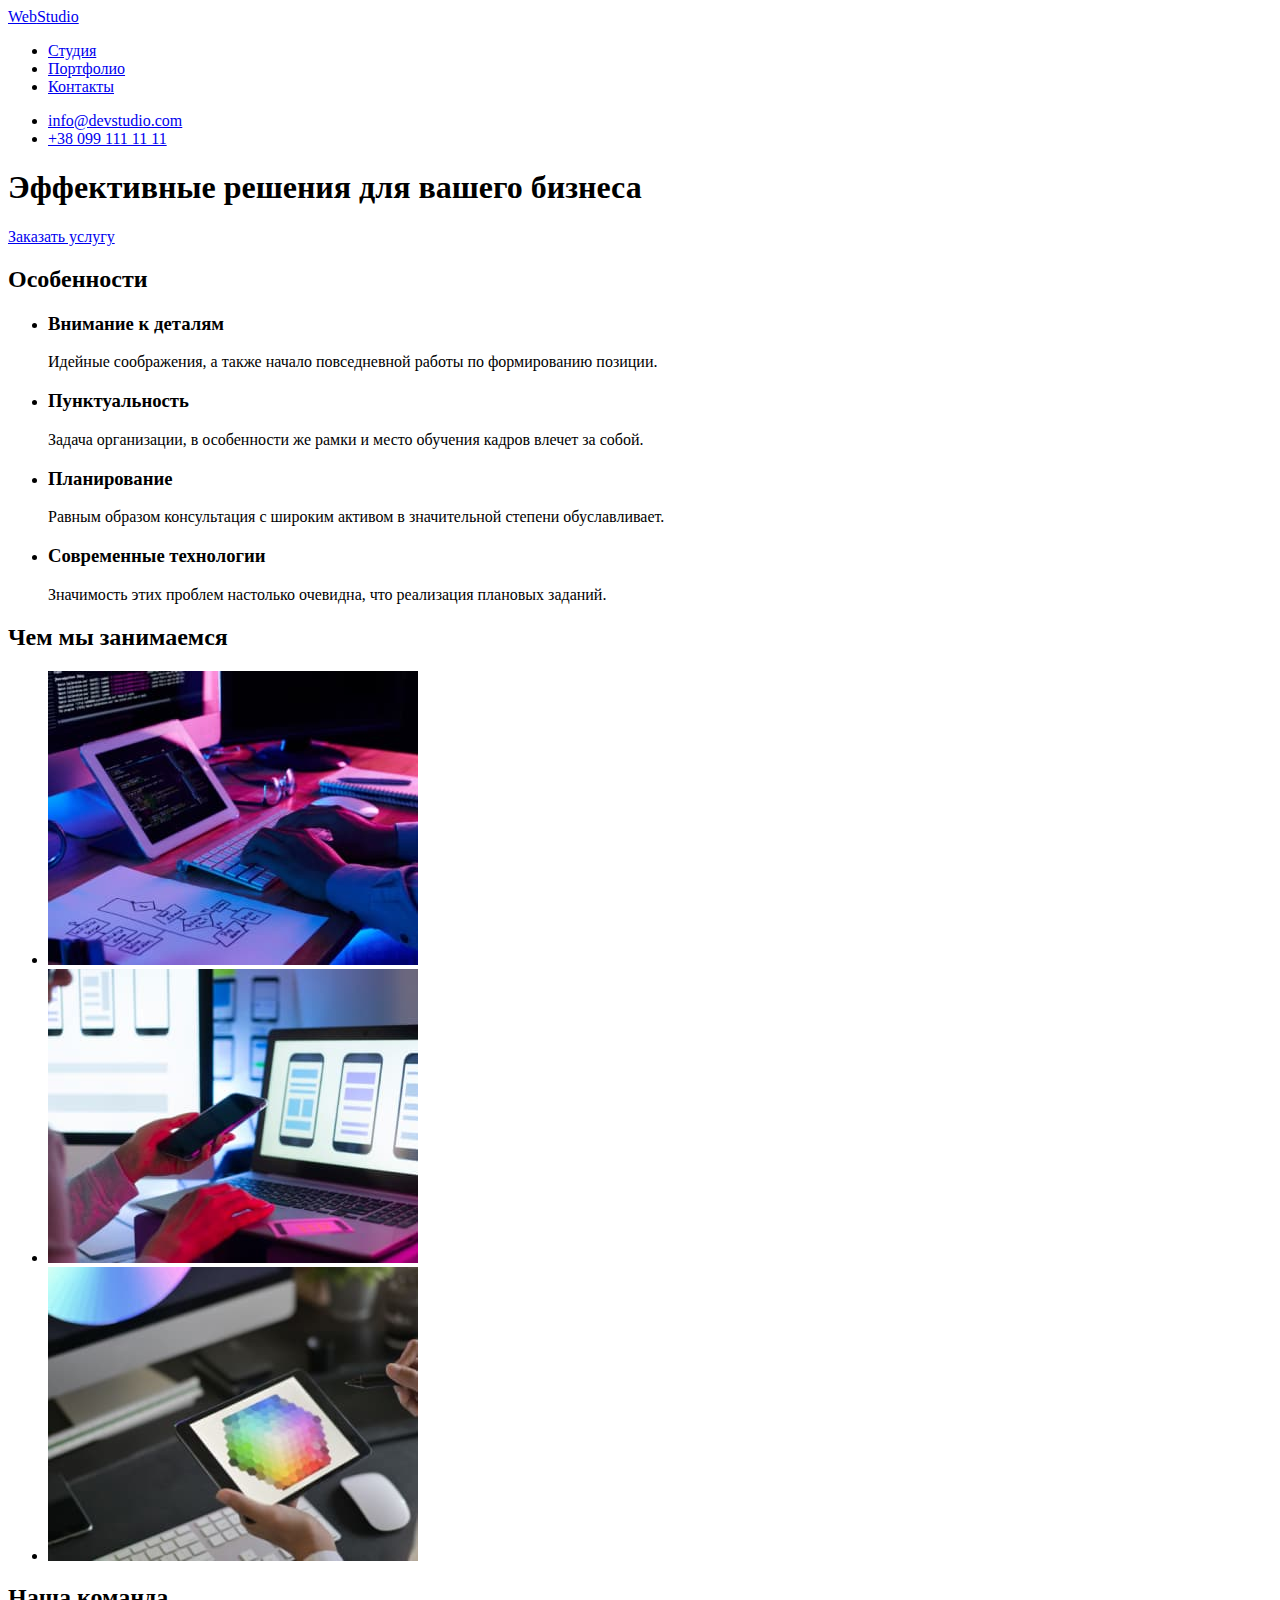
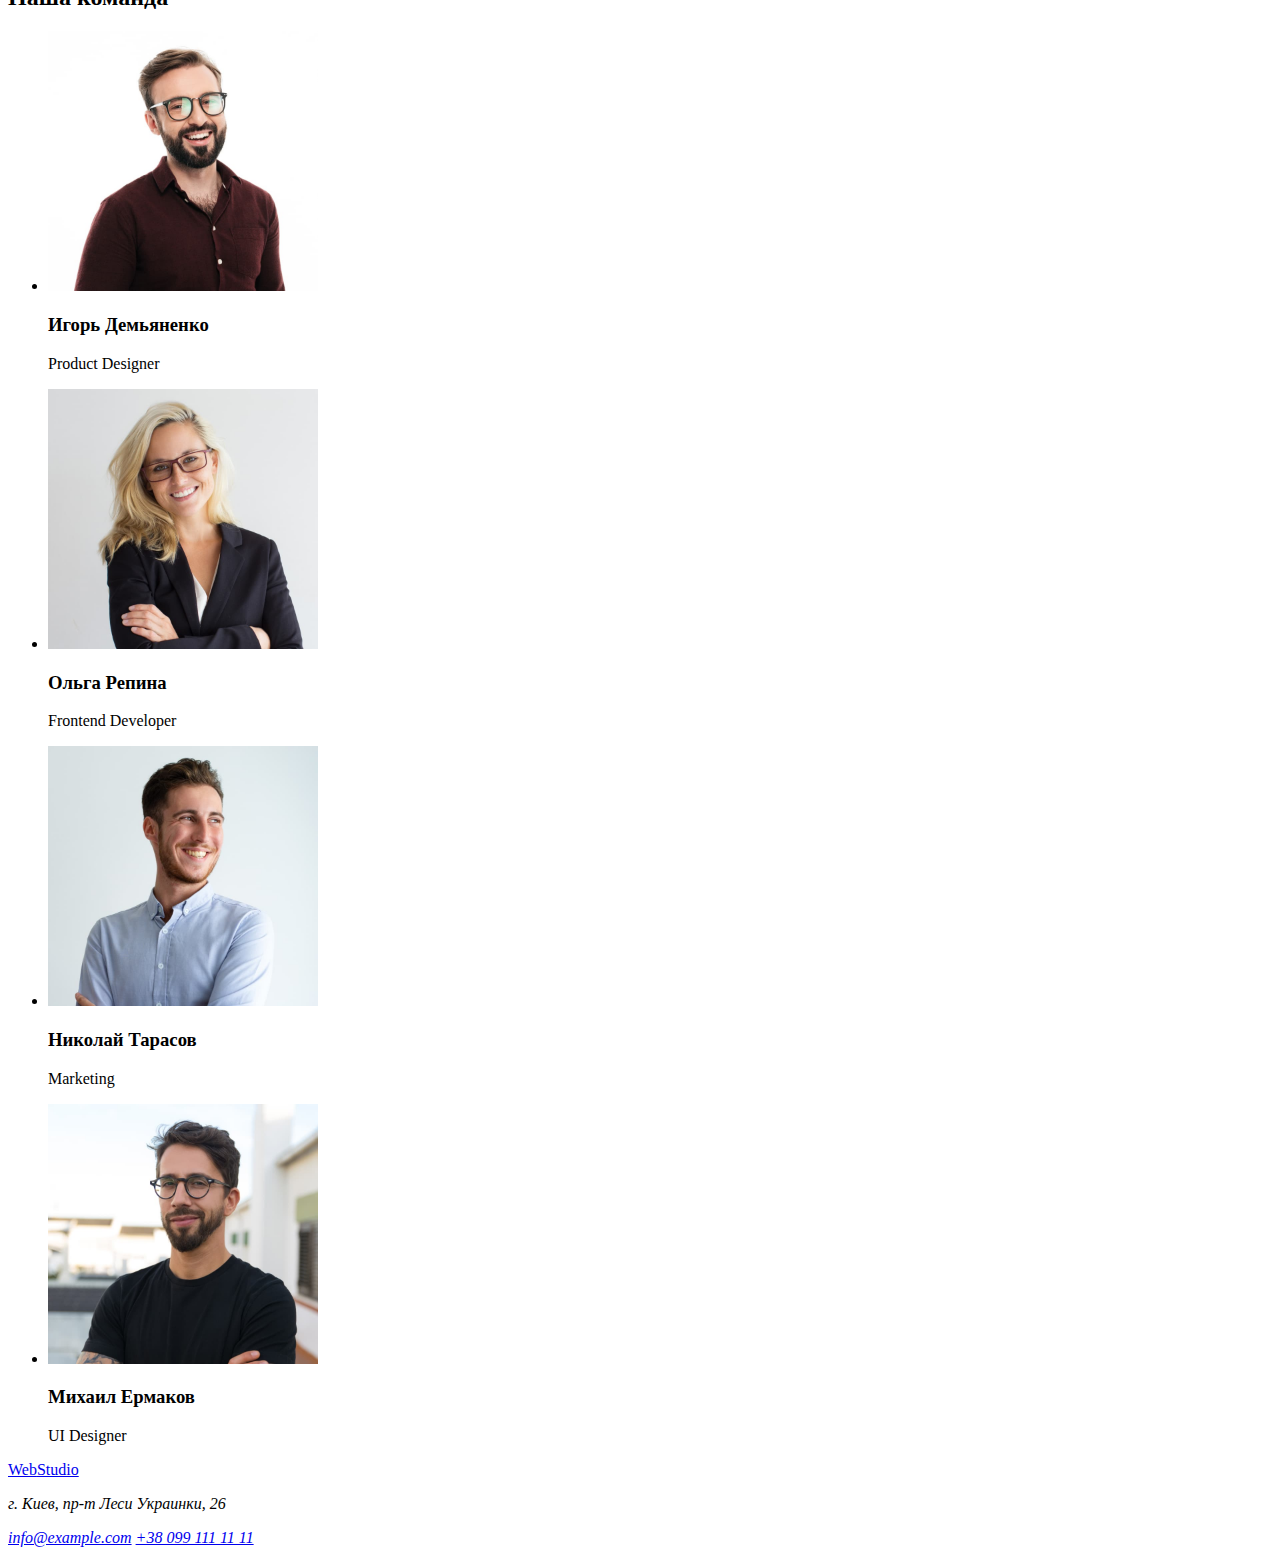
==== index.html @ 2d9bee37 "Скопирован из дз1" ====
<!DOCTYPE html>
<html lang="ru">
<head>
    <meta charset="UTF-8">
    <meta name="viewport" content="width=device-width, initial-scale=1.0">
    <title>WebStudio</title>
</head>
<body>
    <header>
        <a href="./index.html">Web<span>Studio</span></a>
        <nav>
        <ul>
            <li><a href="#">Студия</a></li>
            <li><a href="#">Портфолио</a></li>
            <li><a href="#">Контакты</a></li>
        </ul>
    </nav>
        <ul>
            <li><a href="mailto:info@devstudio.com">info@devstudio.com</a></li>
            <li><a href="tel:+380991111111">+38 099 111 11 11</a></li>
        </ul>
    </header>
    <main>
    <section>
        <h1>Эффективные решения для вашего бизнеса</h1>
        <a href="#">Заказать услугу</a>
    </section>
    <section>
        <!-- Скытый заголовок-->
    <h2>Особенности</h2>
    <ul>
        <li><h3>Внимание к деталям</h3>
            <p>Идейные соображения, а также начало повседневной работы по формированию позиции.</p></li>
        <li><h3>Пунктуальность</h3>
            <p>Задача организации, в особенности же рамки и место обучения кадров влечет за собой.</p></li>
        <li><h3>Планирование</h3>
            <p>Равным образом консультация с широким активом в значительной степени обуславливает.</p></li>
        <li><h3>Современные технологии</h3>
            <p>Значимость этих проблем настолько очевидна, что реализация плановых заданий.</p></li>
    </ul>
    </section>
    <section>
        <h2>Чем мы занимаемся</h2>
        <ul>
        <li><img src="./images/box-1.jpg" alt="Набор текста" width="370"/></li>
        <li><img src="./images/box-2.jpg" alt="Мобильная версия" width="370"/></li>
        <li><img src="./images/box-3.jpg" alt="Дизайн" width="370"/></li>
        </ul>
    </section>
    
    <section>
        <h2>Наша команда</h2>
        <ul>
        <li>
            <img src="./images/team-card-1.jpg" alt="Игорь Демьяненко" width="270"/>
            <h3>Игорь Демьяненко</h3>
            <p>Product Designer</p>
        </li>
        <li><img src="./images/team-card-2.jpg" alt="Ольга Репина" width="270"/>
            <h3>Ольга Репина</h3>
            <p>Frontend Developer</p>
        </li>
        <li><img src="./images/team-card-3.jpg" alt="Николай Тарасов" width="270"/>
            <h3>Николай Тарасов</h3>
            <p>Marketing</p>
        </li>
        <li><img src="./images/team-card-4.jpg" alt="Михаил Ермаков" width="270"/>
            <h3>Михаил Ермаков</h3>
            <p>UI Designer</p>
        </li>
        </ul>
    </section>
    </main>
    <footer>
        <a href="./index.html">Web<span>Studio</span></a>
        <address>
            <p>г. Киев, пр-т Леси Украинки, 26</p>
            <a href="mailto:info@example.com">info@example.com</a>
            <a href="tel:+380991111111">+38 099 111 11 11</a>
        </address>
        
    </footer>
</body>
</html>
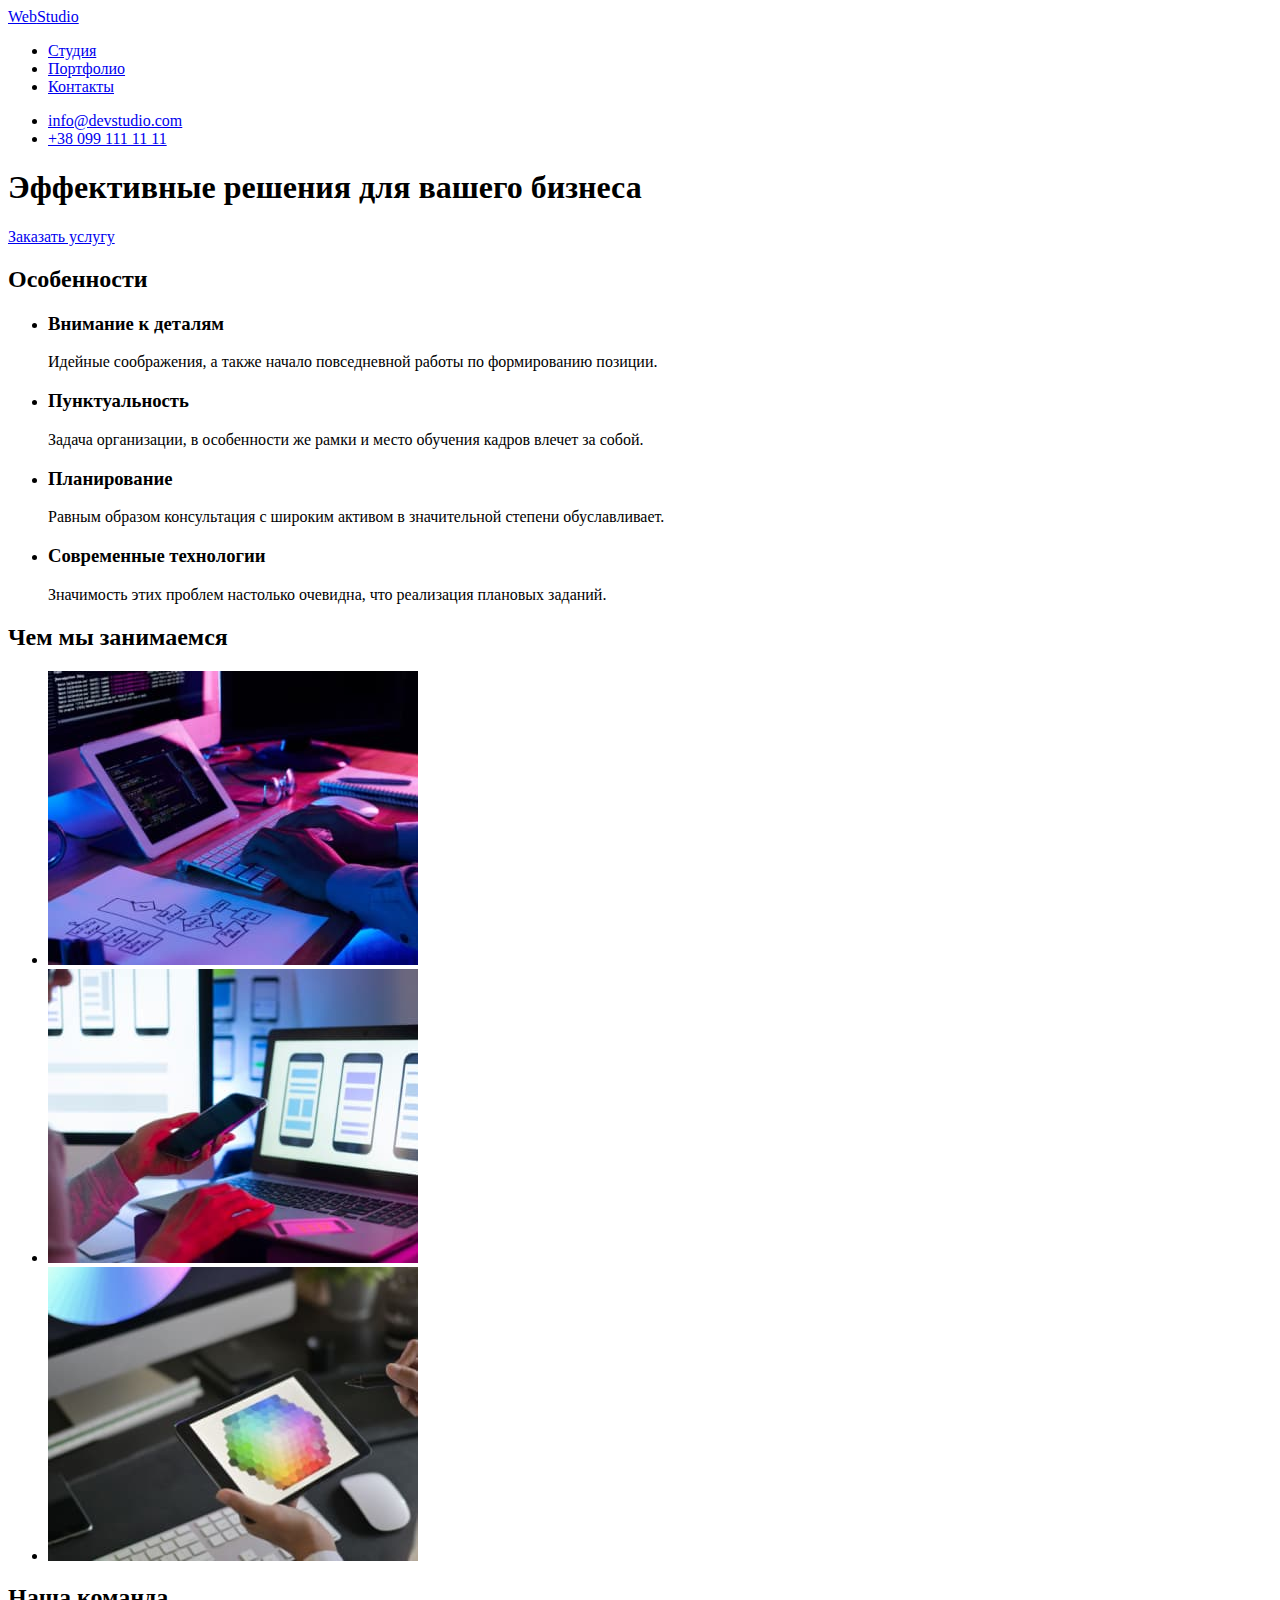
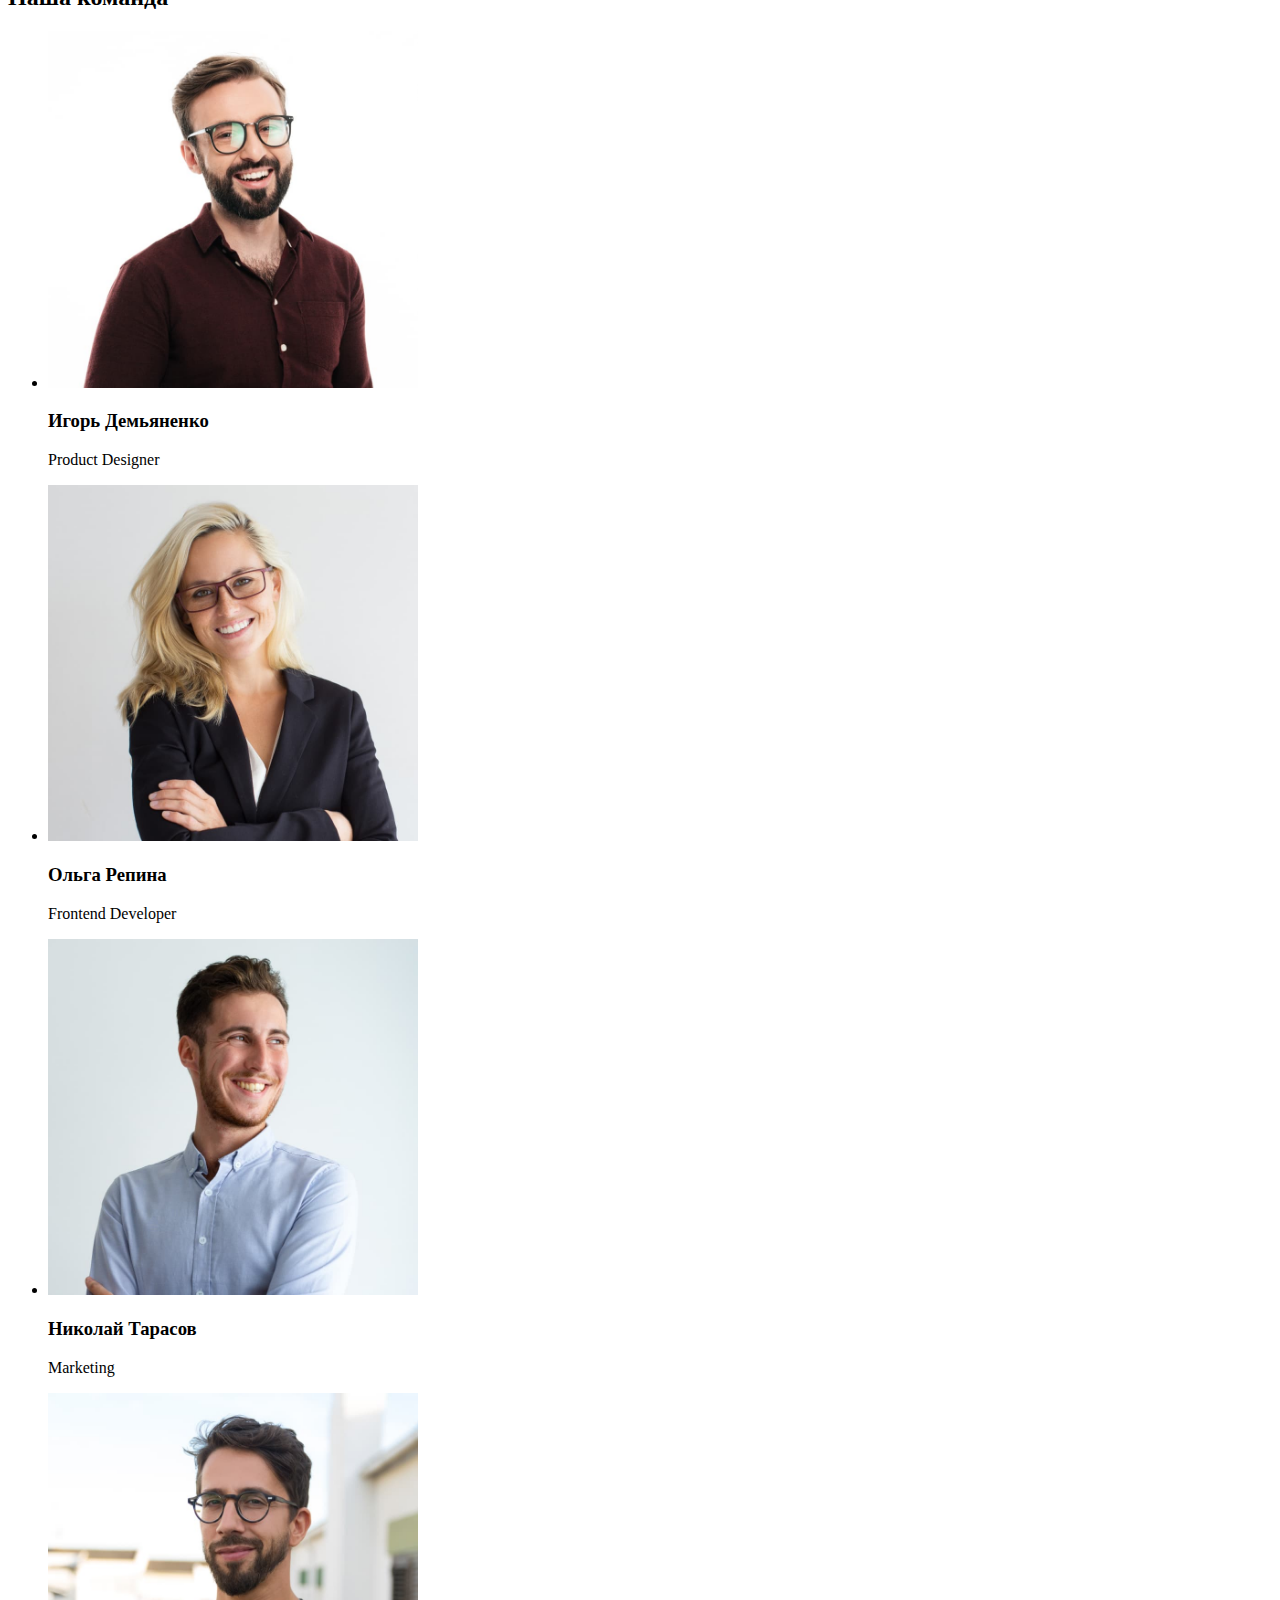
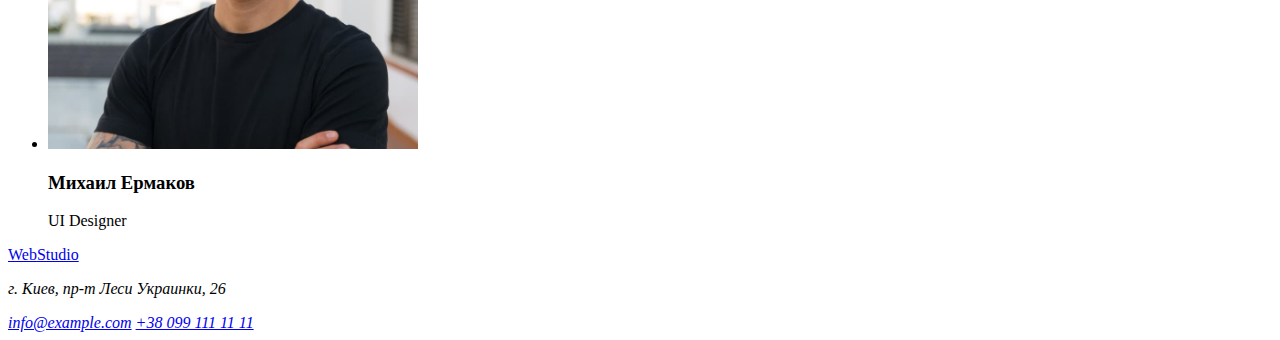
==== commit 06738e41: "Создал страничку portfolio" ====
--- a/index.html
+++ b/index.html
@@ -52,19 +52,19 @@
         <h2>Наша команда</h2>
         <ul>
         <li>
-            <img src="./images/team-card-1.jpg" alt="Игорь Демьяненко" width="270"/>
+            <img src="./images/team-card-1.jpg" alt="Игорь Демьяненко" width="370"/>
             <h3>Игорь Демьяненко</h3>
             <p>Product Designer</p>
         </li>
-        <li><img src="./images/team-card-2.jpg" alt="Ольга Репина" width="270"/>
+        <li><img src="./images/team-card-2.jpg" alt="Ольга Репина" width="370"/>
             <h3>Ольга Репина</h3>
             <p>Frontend Developer</p>
         </li>
-        <li><img src="./images/team-card-3.jpg" alt="Николай Тарасов" width="270"/>
+        <li><img src="./images/team-card-3.jpg" alt="Николай Тарасов" width="370"/>
             <h3>Николай Тарасов</h3>
             <p>Marketing</p>
         </li>
-        <li><img src="./images/team-card-4.jpg" alt="Михаил Ермаков" width="270"/>
+        <li><img src="./images/team-card-4.jpg" alt="Михаил Ермаков" width="370"/>
             <h3>Михаил Ермаков</h3>
             <p>UI Designer</p>
         </li>
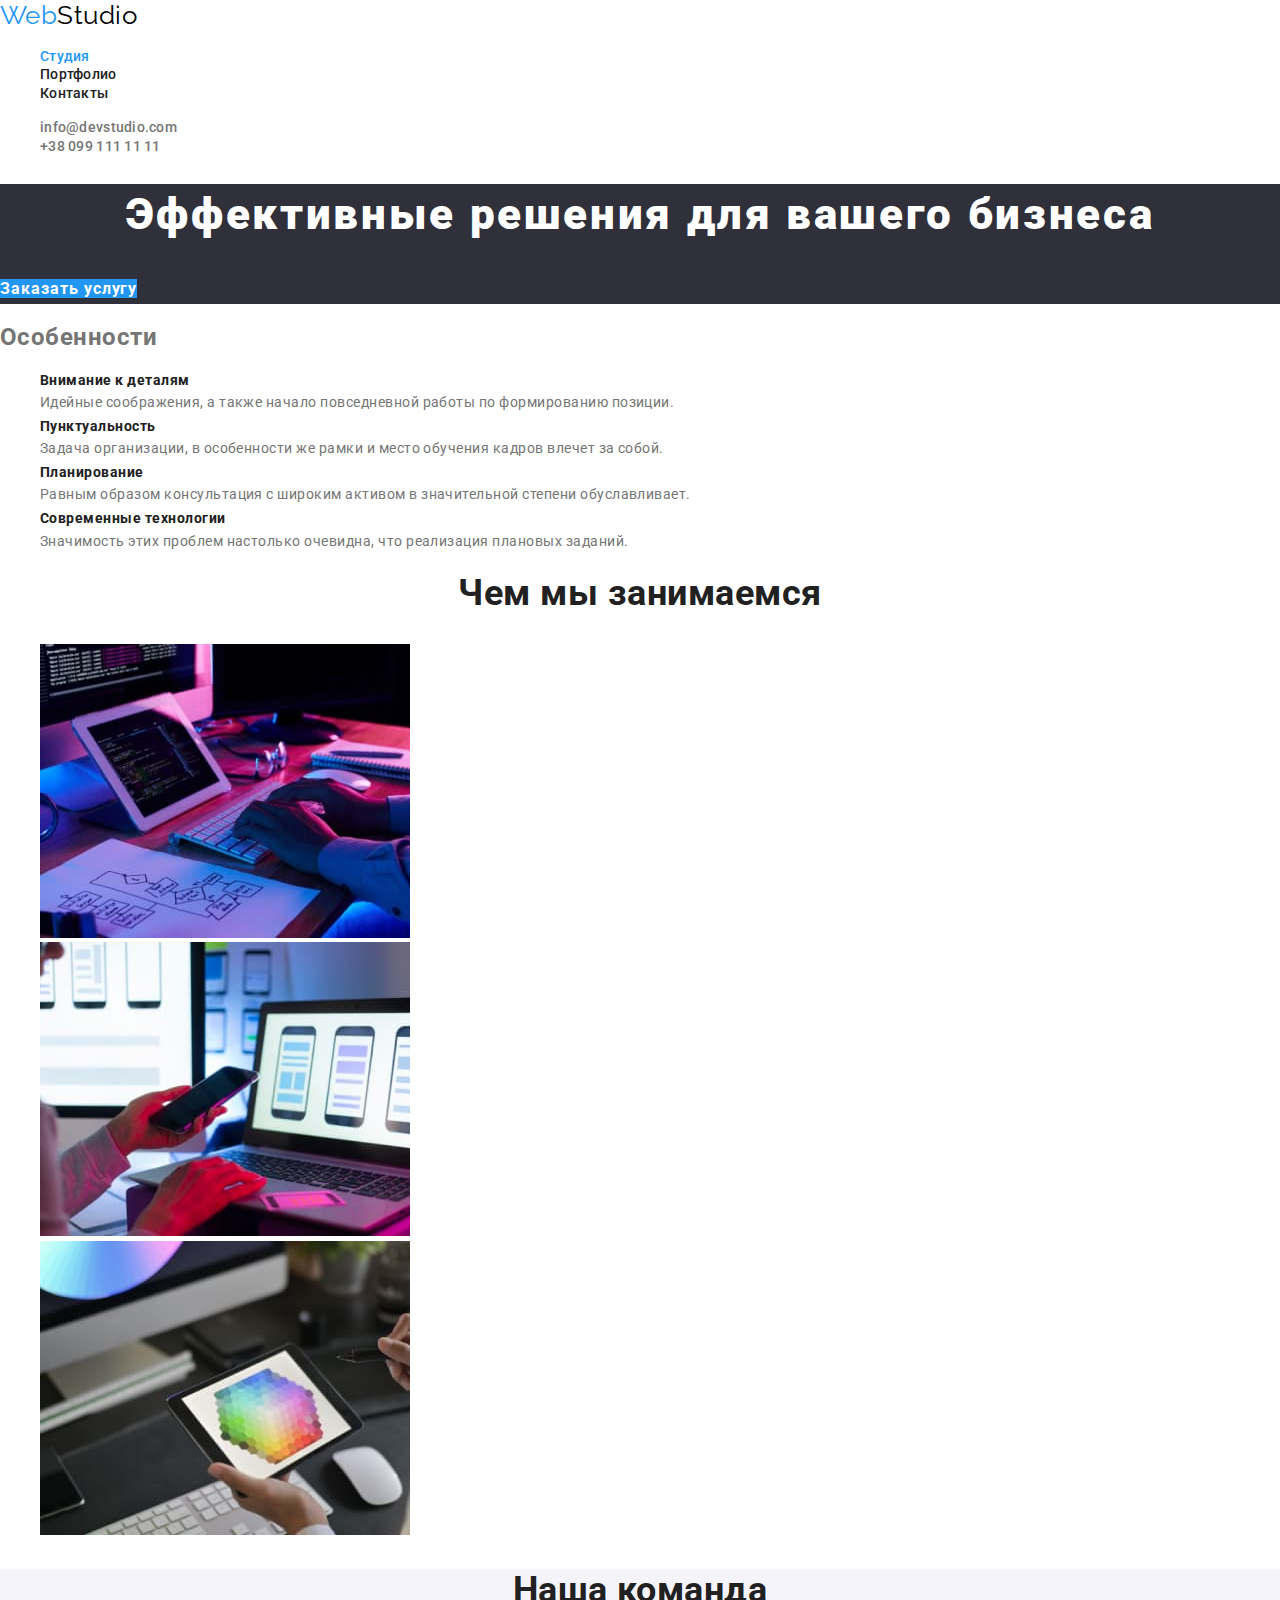
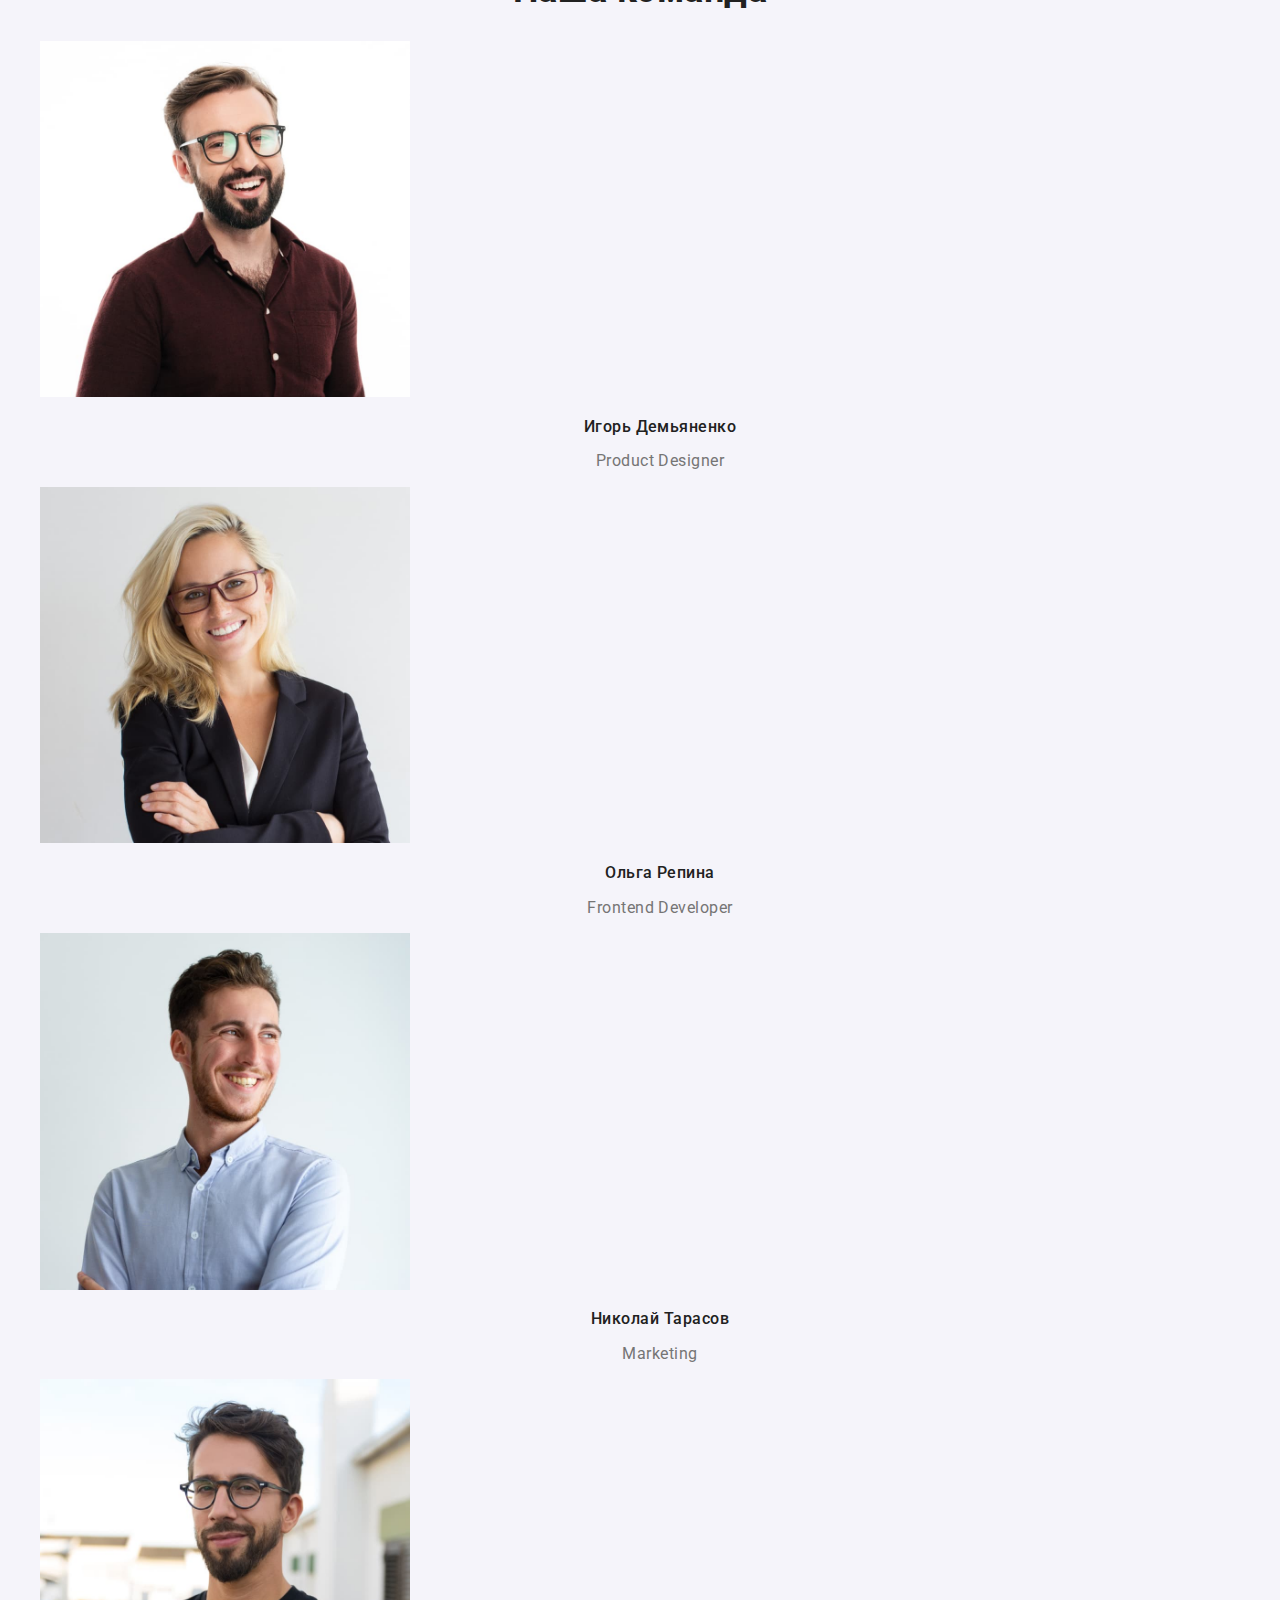
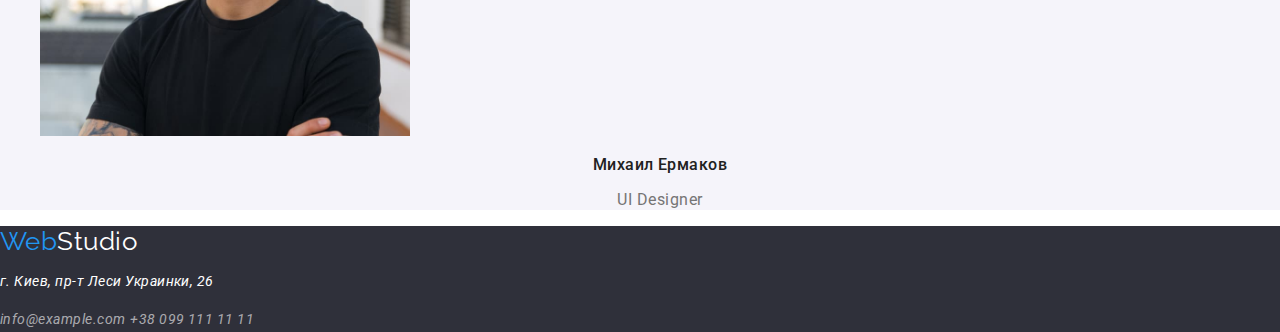
==== commit ae3df5d1: "Закончил" ====
--- a/index.html
+++ b/index.html
@@ -4,43 +4,48 @@
     <meta charset="UTF-8">
     <meta name="viewport" content="width=device-width, initial-scale=1.0">
     <title>WebStudio</title>
+    <link rel="stylesheet" href="./css/style.css">
+    <link rel="stylesheet" href="./css/normalize.css">
+    <!--Шрифты найденые в макете Raleway700,( по ошибке дизайнера не используем OleoScript400) , Roboto400,500,700,900 Script-->
+    <link rel="preconnect" href="https://fonts.gstatic.com">
+    <link href="https://fonts.googleapis.com/css2?family=Raleway:wght@700&family=Roboto:wght@400;500;700;900&display=swap" rel="stylesheet">
 </head>
 <body>
     <header>
-        <a href="./index.html">Web<span>Studio</span></a>
+        <a href="./index.html" class="logo">Web<span>Studio</span></a>
         <nav>
         <ul>
-            <li><a href="#">Студия</a></li>
-            <li><a href="#">Портфолио</a></li>
-            <li><a href="#">Контакты</a></li>
+            <li><a href="./index.html" class="site-nav current">Студия</a></li>
+            <li><a href="./portfolio.html" class="site-nav">Портфолио</a></li>
+            <li><a href="#" class="site-nav">Контакты</a></li>
         </ul>
     </nav>
         <ul>
-            <li><a href="mailto:info@devstudio.com">info@devstudio.com</a></li>
-            <li><a href="tel:+380991111111">+38 099 111 11 11</a></li>
+            <li><a href="mailto:info@devstudio.com" class="auth-nav">info@devstudio.com</a></li>
+            <li><a href="tel:+380991111111" class="auth-nav">+38 099 111 11 11</a></li>
         </ul>
     </header>
     <main>
-    <section>
-        <h1>Эффективные решения для вашего бизнеса</h1>
-        <a href="#">Заказать услугу</a>
+    <section class="prim-section">
+        <h1 class="title-index">Эффективные решения для вашего бизнеса</h1>
+        <a href="#" class="link-prim-section">Заказать услугу</a>
     </section>
     <section>
         <!-- Скытый заголовок-->
     <h2>Особенности</h2>
     <ul>
-        <li><h3>Внимание к деталям</h3>
-            <p>Идейные соображения, а также начало повседневной работы по формированию позиции.</p></li>
-        <li><h3>Пунктуальность</h3>
-            <p>Задача организации, в особенности же рамки и место обучения кадров влечет за собой.</p></li>
-        <li><h3>Планирование</h3>
-            <p>Равным образом консультация с широким активом в значительной степени обуславливает.</p></li>
-        <li><h3>Современные технологии</h3>
-            <p>Значимость этих проблем настолько очевидна, что реализация плановых заданий.</p></li>
+        <li><h3 class="advantage">Внимание к деталям</h3>
+            <p class="text">Идейные соображения, а также начало повседневной работы по формированию позиции.</p></li>
+        <li><h3 class="advantage">Пунктуальность</h3>
+            <p class="text">Задача организации, в особенности же рамки и место обучения кадров влечет за собой.</p></li>
+        <li><h3 class="advantage">Планирование</h3>
+            <p class="text">Равным образом консультация с широким активом в значительной степени обуславливает.</p></li>
+        <li><h3 class="advantage">Современные технологии</h3>
+            <p class="text">Значимость этих проблем настолько очевидна, что реализация плановых заданий.</p></li>
     </ul>
     </section>
     <section>
-        <h2>Чем мы занимаемся</h2>
+        <h2 class="title-doing">Чем мы занимаемся</h2>
         <ul>
         <li><img src="./images/box-1.jpg" alt="Набор текста" width="370"/></li>
         <li><img src="./images/box-2.jpg" alt="Мобильная версия" width="370"/></li>
@@ -48,35 +53,35 @@
         </ul>
     </section>
     
-    <section>
-        <h2>Наша команда</h2>
+    <section class="comand-section">
+        <h2 class="title-comand">Наша команда</h2>
         <ul>
         <li>
             <img src="./images/team-card-1.jpg" alt="Игорь Демьяненко" width="370"/>
-            <h3>Игорь Демьяненко</h3>
-            <p>Product Designer</p>
+            <h3 class="persons">Игорь Демьяненко</h3>
+            <p class="prof-persons">Product Designer</p>
         </li>
         <li><img src="./images/team-card-2.jpg" alt="Ольга Репина" width="370"/>
-            <h3>Ольга Репина</h3>
-            <p>Frontend Developer</p>
+            <h3 class="persons">Ольга Репина</h3>
+            <p class="prof-persons">Frontend Developer</p>
         </li>
         <li><img src="./images/team-card-3.jpg" alt="Николай Тарасов" width="370"/>
-            <h3>Николай Тарасов</h3>
-            <p>Marketing</p>
+            <h3 class="persons">Николай Тарасов</h3>
+            <p class="prof-persons">Marketing</p>
         </li>
         <li><img src="./images/team-card-4.jpg" alt="Михаил Ермаков" width="370"/>
-            <h3>Михаил Ермаков</h3>
-            <p>UI Designer</p>
+            <h3 class="persons">Михаил Ермаков</h3>
+            <p class="prof-persons">UI Designer</p>
         </li>
         </ul>
     </section>
     </main>
     <footer>
-        <a href="./index.html">Web<span>Studio</span></a>
+        <a href="./index.html" class="logo">Web<span class="span-footer">Studio</span></a>
         <address>
-            <p>г. Киев, пр-т Леси Украинки, 26</p>
-            <a href="mailto:info@example.com">info@example.com</a>
-            <a href="tel:+380991111111">+38 099 111 11 11</a>
+            <p class="adress">г. Киев, пр-т Леси Украинки, 26</p>
+            <a href="mailto:info@example.com"  class="auth-nav-footer">info@example.com</a>
+            <a href="tel:+380991111111"  class="auth-nav-footer">+38 099 111 11 11</a>
         </address>
         
     </footer>
--- a/css/style.css
+++ b/css/style.css
@@ -0,0 +1,183 @@
+/* Цвет первых трех букв логотипа, активной навигации голубой #2196F3*/
+/* Цвет studio букв логотипа черный #000000*/
+/* Цвет навигации и заголовков черный #212121*/
+/* Цвет телефона и текста серый #757575*/
+/* Цвет текста белый #ffffff*/
+/* Цвет бекграунда в секциях темный #2F303A*/
+/* Цвет бекграунда в секциях светлый #E5E5E5 */
+/* Цвет бекграунда в светлых кнопках #F5F4FA*/
+:root {
+  --primary-text-color: #757575;
+  --primary-title-text-color: #212121;
+  --accent-color: #2196f3;
+  --primary-white-color: #ffffff;
+  --primary-black-color: #000000;
+  --bg-section-color: #2f303a;
+  --bg-white-section-color: #f5f4fa;
+}
+body {
+  background-color: var(--primary-white-color);
+  color: var(--primary-text-color);
+  font-family: Roboto, cursive;
+  letter-spacing: 0.03em;
+}
+.logo {
+  color: var(--accent-color);
+
+  font-family: Raleway, cursive;
+  font-size: 26px;
+  line-height: 1.19;
+}
+span {
+  color: var(--primary-black-color);
+}
+.site-nav {
+  color: var(--primary-title-text-color);
+  font-weight: 500;
+  font-size: 14px;
+  line-height: 1.17;
+  letter-spacing: 0.02em;
+}
+.site-nav:hover,
+.site-nav:hover:focus {
+  color: var(--accent-color);
+}
+
+.site-nav.current {
+  color: var(--accent-color);
+}
+.auth-nav {
+  color: var(--primary-text-color);
+  font-weight: 500;
+  font-size: 14px;
+  line-height: 1.17;
+  letter-spacing: 0.02em;
+}
+.auth-nav:hover,
+.auth-nav:hover:focus {
+  color: var(--accent-color);
+}
+ul {
+  list-style: none;
+}
+.title-index {
+  color: var(--primary-white-color);
+  font-size: 44px;
+  font-weight: 900;
+  line-height: 1.37;
+  letter-spacing: 0.06em;
+  text-align: center;
+}
+.prim-section {
+  background-color: var(--bg-section-color);
+}
+.link-prim-section {
+  background-color: var(--accent-color);
+  color: var(--primary-white-color);
+  font-size: 16px;
+  font-weight: 700;
+  line-height: 1.9;
+  letter-spacing: 0.06em;
+  text-align: center;
+}
+.advantage {
+  color: var(--primary-title-text-color);
+  font-size: 14px;
+  font-weight: 700;
+  line-height: 1.17;
+  text-align: left;
+}
+.text {
+  font-size: 14px;
+  font-weight: 400;
+  line-height: 1.71px;
+  text-align: left;
+}
+.title-doing {
+  color: var(--primary-title-text-color);
+  font-size: 36px;
+  font-weight: 700;
+  line-height: 1.17;
+  text-align: center;
+}
+.title-comand {
+  color: var(--primary-title-text-color);
+  font-size: 36px;
+  font-weight: 700;
+  line-height: 1.17;
+  text-align: center;
+}
+.persons {
+  color: var(--primary-title-text-color);
+  font-size: 16px;
+  font-weight: 500;
+  line-height: 1.17;
+  text-align: center;
+}
+.prof-persons {
+  font-size: 16px;
+  font-weight: 400;
+  line-height: 1.17;
+  text-align: center;
+}
+.comand-section {
+  background-color: var(--bg-white-section-color);
+}
+footer {
+  background-color: var(--bg-section-color);
+}
+.span-footer {
+  color: var(--primary-white-color);
+}
+.adress {
+  color: var(--primary-white-color);
+  font-size: 14px;
+  font-weight: 400;
+  line-height: 1.71;
+  text-align: left;
+}
+
+.auth-nav-footer {
+  color: rgba(255, 255, 255, 0.6);
+  font-size: 14px;
+  font-weight: 400;
+  line-height: 1.71;
+  text-align: left;
+}
+.auth-nav-footer:hover,
+.auth-nav-footer:hover:focus {
+  color: var(--accent-color);
+}
+.button-works {
+  background-color: var(--bg-white-section-color);
+  color: var(--primary-title-text-color);
+  border: none;
+  font-size: 16px;
+  font-weight: 500;
+  line-height: 1.62;
+  text-align: center;
+}
+.button-works:hover,
+.button-works:hover:focus {
+  background-color: var(--accent-color);
+  color: var(--primary-white-color);
+  border: none;
+}
+.title-works {
+  color: var(--primary-title-text-color);
+  font-size: 18px;
+  font-weight: 700;
+  line-height: 2;
+  letter-spacing: 0.06em;
+  text-align: left;
+}
+.kind-works {
+  color: var(--primary-text-color);
+  font-size: 16px;
+  font-weight: 400;
+  line-height: 30px1.19;
+  text-align: left;
+}
+a {
+  text-decoration: none;
+}
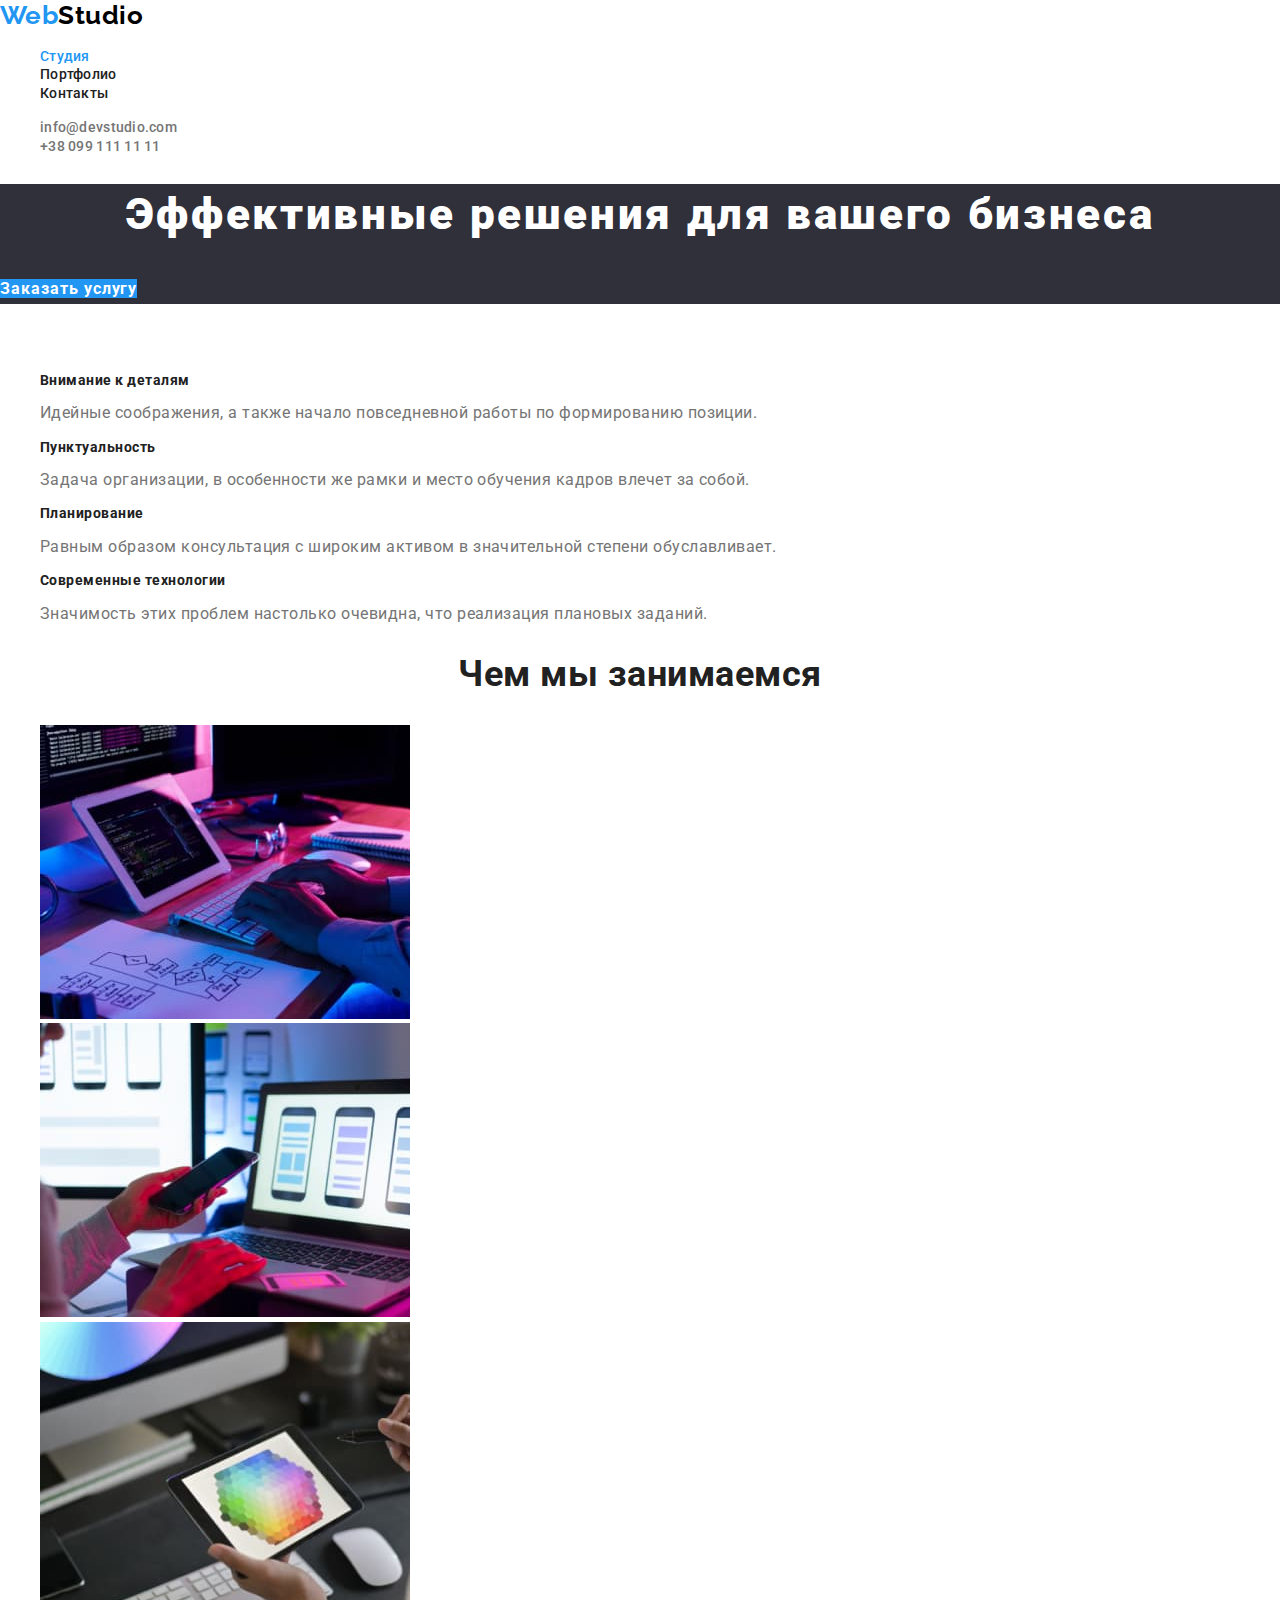
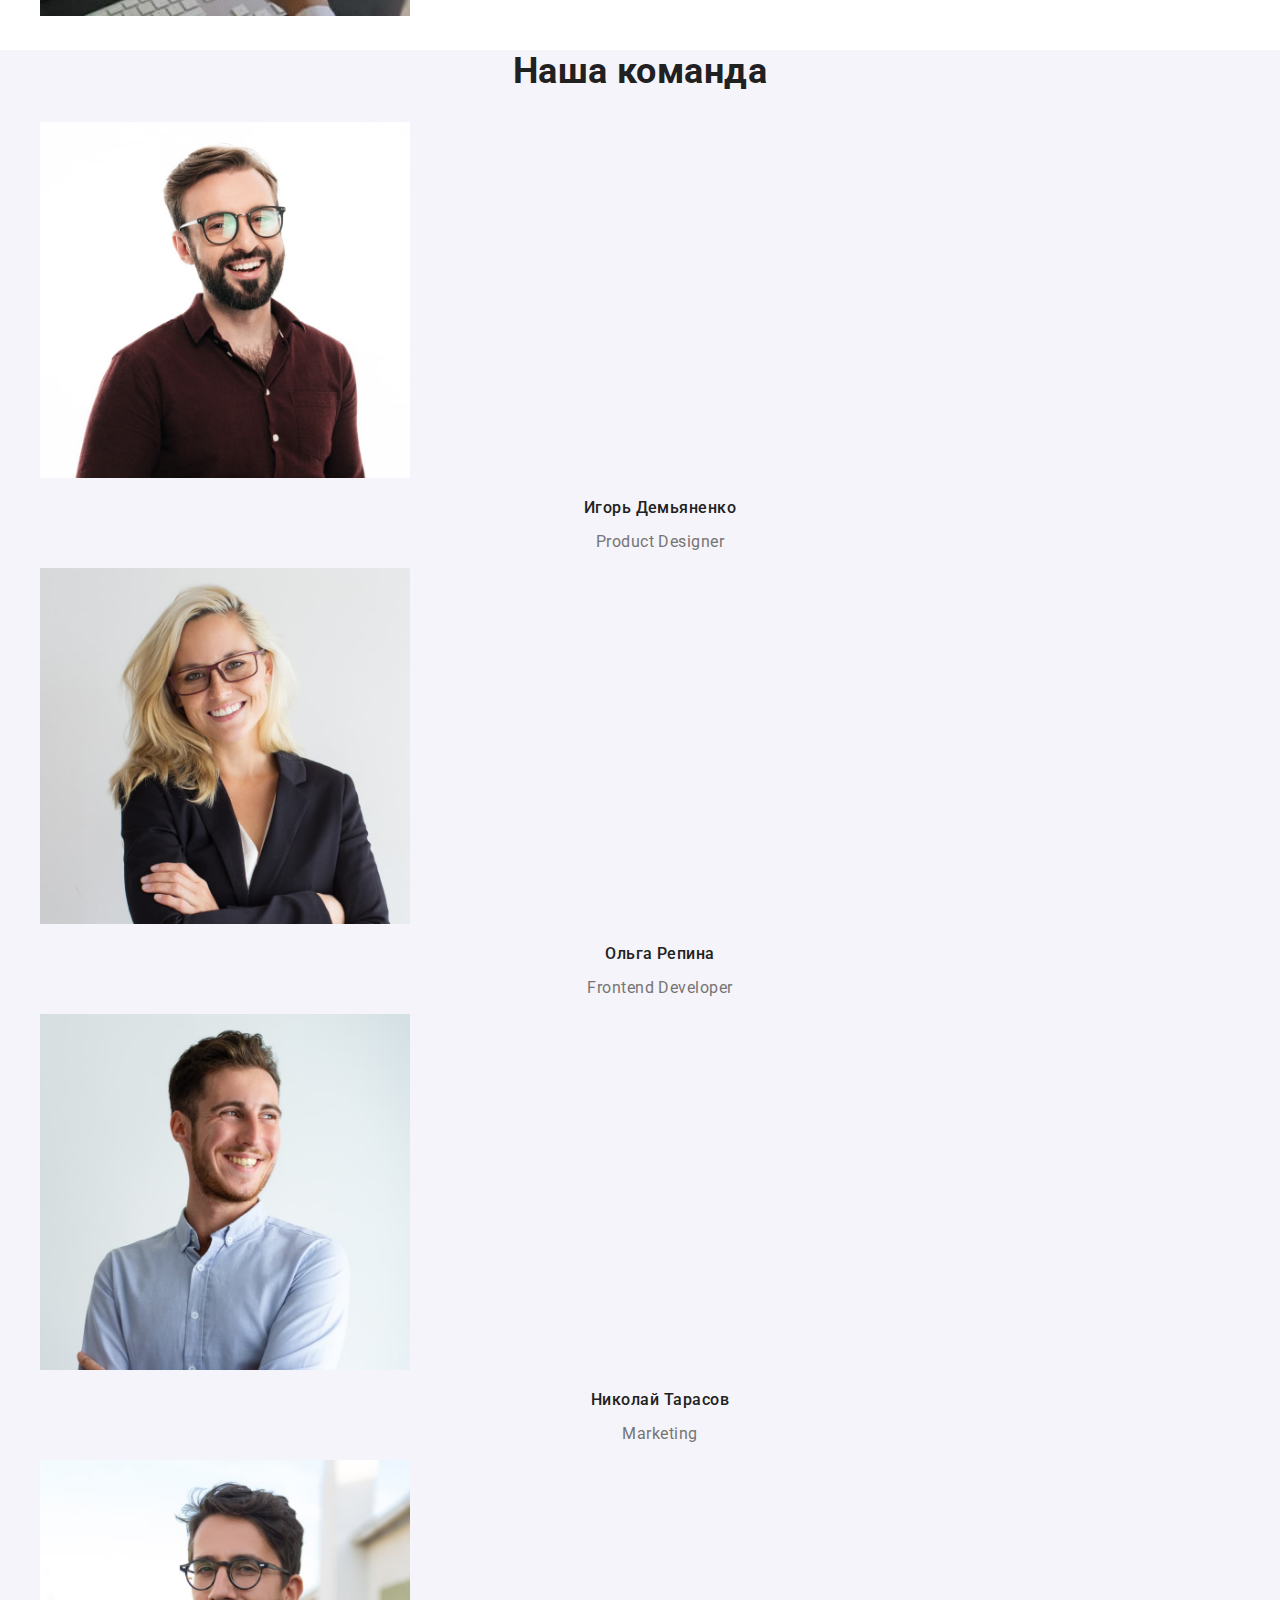
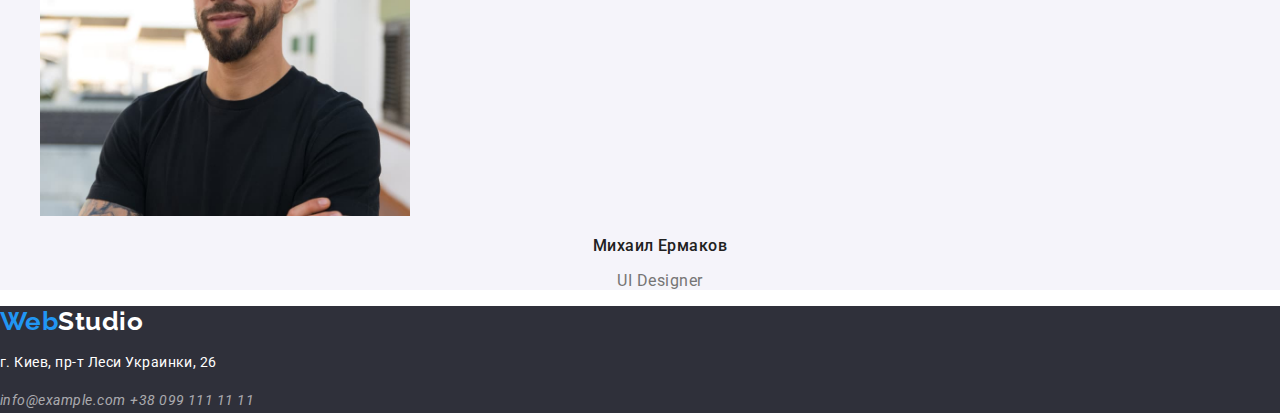
==== commit 2772a98b: "добавил исправление" ====
--- a/index.html
+++ b/index.html
@@ -32,7 +32,7 @@
     </section>
     <section>
         <!-- Скытый заголовок-->
-    <h2>Особенности</h2>
+    <h2 class="visually-hidden">Особенности</h2>
     <ul>
         <li><h3 class="advantage">Внимание к деталям</h3>
             <p class="text">Идейные соображения, а также начало повседневной работы по формированию позиции.</p></li>
--- a/css/style.css
+++ b/css/style.css
@@ -23,7 +23,7 @@
 }
 .logo {
   color: var(--accent-color);
-
+  font-weight: 700;
   font-family: Raleway, cursive;
   font-size: 26px;
   line-height: 1.19;
@@ -87,6 +87,10 @@
   line-height: 1.17;
   text-align: left;
 }
+.visually-hidden {
+  visibility: hidden;
+}
+}
 .text {
   font-size: 14px;
   font-weight: 400;
@@ -133,6 +137,7 @@
   color: var(--primary-white-color);
   font-size: 14px;
   font-weight: 400;
+  font-style: normal;
   line-height: 1.71;
   text-align: left;
 }
